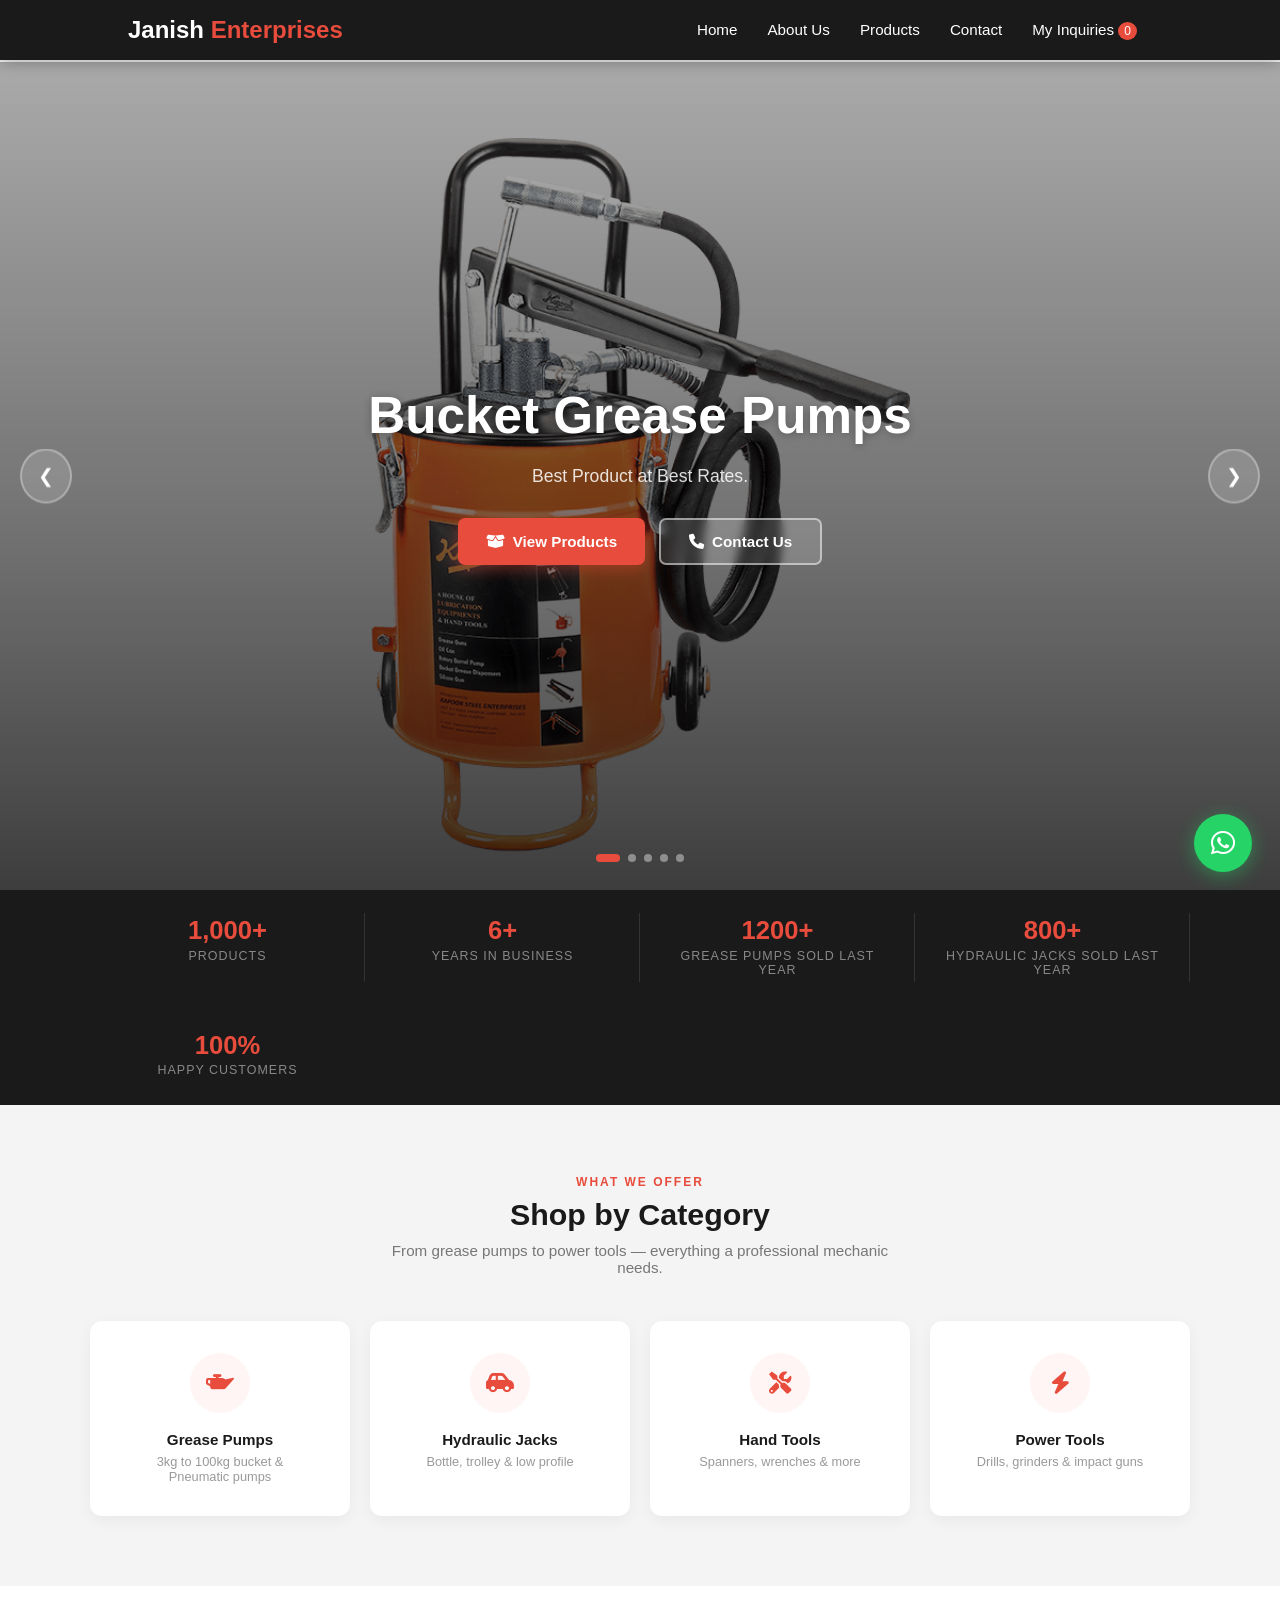
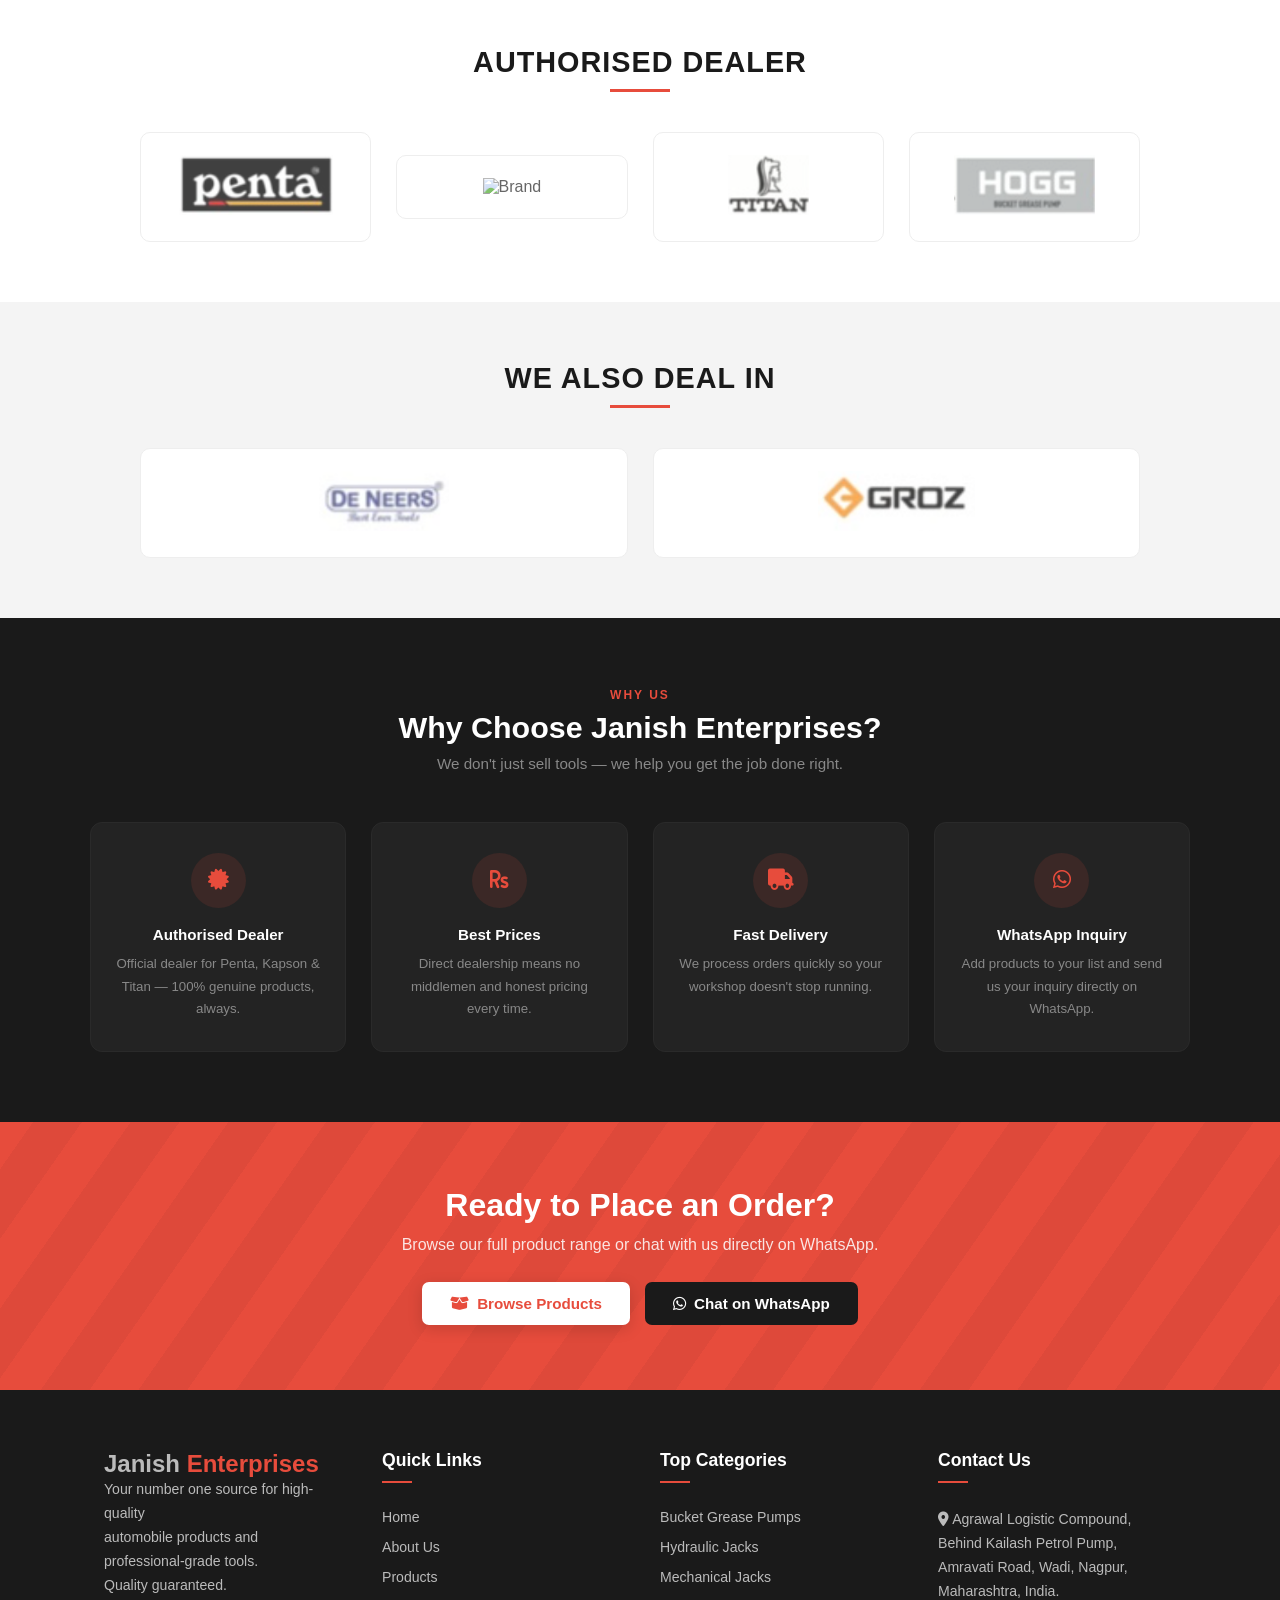
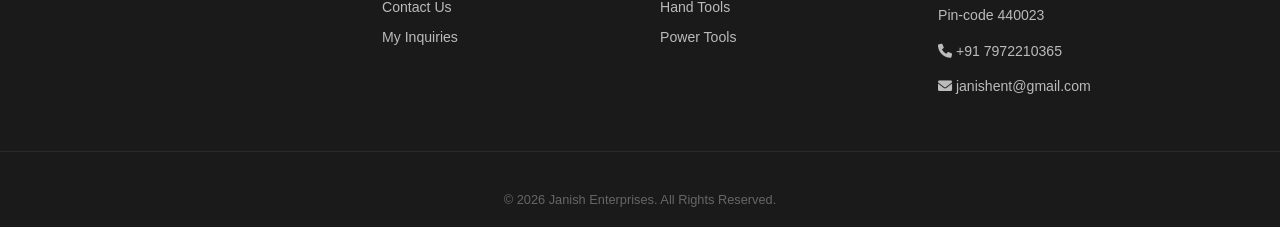
==== index.html @ e788de5c "Update index.html" ====
<!DOCTYPE html>
<html lang="en">
<head>
    <meta charset="UTF-8">
    <meta name="viewport" content="width=device-width, initial-scale=1.0">
    <title>Janish Enterprises | Tools & Spares</title>
    <link rel="stylesheet" href="index.css">
    <link rel="stylesheet" href="https://cdnjs.cloudflare.com/ajax/libs/font-awesome/6.0.0/css/all.min.css">
</head>
<body>

    <!-- ==================== NAVBAR ==================== -->
    <nav class="navbar">
        <div class="logo">Janish <span>Enterprises</span></div>
        <ul class="nav-links" id="navLinks">
            <li><a href="index.html">Home</a></li>
            <li><a href="about-us.html">About Us</a></li>
            <li><a href="our-products.html">Products</a></li>
            <li><a href="contact-us.html">Contact</a></li>
            <li><a href="inquiries.html">My Inquiries
                <span id="inquiry-count" style="background:#e74c3c; padding:2px 6px; border-radius:50%; font-size:12px;">0</span>
            </a></li>
        </ul>
        <div class="hamburger" onclick="toggleMenu()">
            <i class="fas fa-bars"></i>
        </div>
    </nav>


    <!-- ==================== HERO CAROUSEL ==================== -->
    <header class="hero-container">
        <div class="carousel">

            <div class="slide active">
                <img src="images/kapson/bgp/K-705.png" alt="Kapson">
                <div class="hero-content">
                    <h1>Bucket Grease Pumps</h1>
                    <p>Best Product at Best Rates.</p>
                    <div class="hero-btns">
                        <a href="our-products.html" class="hero-btn-primary"><i class="fas fa-box-open"></i> View Products</a>
                        <a href="contact-us.html" class="hero-btn-secondary"><i class="fas fa-phone"></i> Contact Us</a>
                    </div>
                </div>
            </div>

            <div class="slide">
                <img src="images/homepagecarasoul/" alt="Bucket Grease Pumps">
                <div class="hero-content">
                    <h1>Pneumatic Grease Pump</h1>
                    <p>5kg to 180kg — all sizes available.<br> Good quality, best rates.</p>
                    <div class="hero-btns">
                        <a href="our-products.html" class="hero-btn-primary"><i class="fas fa-box-open"></i> View Products</a>
                        <a href="contact-us.html" class="hero-btn-secondary"><i class="fas fa-phone"></i> Contact Us</a>
                    </div>
                </div>
            </div>

            <div class="slide">
                <img src="images/homepagecarasoul/" alt="Hydraulic Jacks">
                <div class="hero-content">
                    <span class="hero-label">Titan</span>
                    <h1>Hydraulic Jacks</h1>
                    <p>Bottle jacks, trolley jacks, and <br>low profile jacks.</p>
                    <div class="hero-btns">
                        <a href="our-products.html" class="hero-btn-primary"><i class="fas fa-box-open"></i> View Products</a>
                        <a href="contact-us.html" class="hero-btn-secondary"><i class="fas fa-phone"></i> Contact Us</a>
                    </div>
                </div>
            </div>

            <div class="slide">
                <img src="images/kapson/accessories/K-402.png" alt="pump">
                <div class="hero-content">
                    <span class="hero-label">Kapson</span>
                    <h1>Barrel Pumps</h1>
                    <p>Oil and Chemical Pumps.</p>
                    <div class="hero-btns">
                        <a href="our-products.html" class="hero-btn-primary"><i class="fas fa-box-open"></i> View Products</a>
                        <a href="contact-us.html" class="hero-btn-secondary"><i class="fas fa-phone"></i> Contact Us</a>
                    </div>
                </div>
            </div>

            <div class="slide">
                <img src="images/homepagecarasoul/" alt="Tools">
                <div class="hero-content">
                    <span class="hero-label">De Neers</span>
                    <h1>Tools</h1>
                    <p>Garage and Hand Tools.</p>
                    <div class="hero-btns">
                        <a href="our-products.html" class="hero-btn-primary"><i class="fas fa-box-open"></i> View Products</a>
                        <a href="contact-us.html" class="hero-btn-secondary"><i class="fas fa-phone"></i> Contact Us</a>
                    </div>
                </div>
            </div>
            
            <button class="prev" onclick="changeSlide(-1)">&#10094;</button>
            <button class="next" onclick="changeSlide(1)">&#10095;</button>

            <!-- Dots -->
            <div class="carousel-dots" id="carouselDots"></div>
        </div>
    </header>


    <!-- ==================== STATS BAR ==================== -->
    <section class="stats-bar">
        <div class="stats-bar-inner">
            <div class="stats-bar-item">
                <div class="stat-num">1,000+</div>
                <div class="stat-lbl">Products</div>
            </div>
            <div class="stats-bar-item">
                <div class="stat-num">6+</div>
                <div class="stat-lbl">Years in Business</div>
            </div>
            <div class="stats-bar-item">
                <div class="stat-num">1200+</div>
                <div class="stat-lbl">Grease Pumps Sold Last Year</div>
            </div>
            <div class="stats-bar-item">
                <div class="stat-num">800+</div>
                <div class="stat-lbl">Hydraulic Jacks Sold Last Year</div>
            </div>
            <div class="stats-bar-item">
                <div class="stat-num">100%</div>
                <div class="stat-lbl">Happy Customers</div>
            </div>
        </div>
    </section>


    <!-- ==================== CATEGORIES SECTION ==================== -->
    <section class="categories-section">
        <div class="sec-header">
            <span class="sec-label">What We Offer</span>
            <h2 class="sec-title">Shop by Category</h2>
            <p class="sec-subtitle">From grease pumps to power tools — everything a professional mechanic needs.</p>
        </div>

        <div class="cat-grid">
            <a href="our-products.html" class="cat-card">
                <div class="cat-icon"><i class="fas fa-oil-can"></i></div>
                <h3>Grease Pumps</h3>
                <p>3kg to 100kg bucket & <br> Pneumatic pumps</p>
            </a>
            <a href="our-products.html" class="cat-card">
                <div class="cat-icon"><i class="fas fa-car-side"></i></div>
                <h3>Hydraulic Jacks</h3>
                <p>Bottle, trolley & low profile</p>
            </a>
            <a href="our-products.html" class="cat-card">
                <div class="cat-icon"><i class="fas fa-tools"></i></div>
                <h3>Hand Tools</h3>
                <p>Spanners, wrenches & more</p>
            </a>
            <a href="our-products.html" class="cat-card">
                <div class="cat-icon"><i class="fas fa-bolt"></i></div>
                <h3>Power Tools</h3>
                <p>Drills, grinders & impact guns</p>
            </a>
        </div>
    </section>


    <!-- ==================== AUTHORISED DEALER BRANDS ==================== -->
    <section class="brands-section">
        <h2 class="section-title">Authorised Dealer</h2>
        <div class="brand-grid">
            <div class="brand-item"><img src="images/brandlogo/brand1.png" alt="Brand"></div>
            <div class="brand-item"><img src="images/brandlogo/brand2.png" alt="Brand"></div>
            <div class="brand-item"><img src="images/brandlogo/brand3.png" alt="Brand"></div>
            <div class="brand-item"><img src="images/brandlogo/brand6.png" alt="Brand"></div>
        </div>
    </section>

    <section class="brands-section" style="background:#f4f4f4;">
        <h2 class="section-title">We Also Deal In</h2>
        <div class="brand-grid">
            <div class="brand-item"><img src="images/brandlogo/brand4.png" alt="Brand"></div>
            <div class="brand-item"><img src="images/brandlogo/brand5.png" alt="Brand"></div>
        </div>
    </section>


    <!-- ==================== WHY CHOOSE US ==================== -->
    <section class="why-section">
        <div class="sec-header">
            <span class="sec-label">Why Us</span>
            <h2 class="sec-title">Why Choose Janish Enterprises?</h2>
            <p class="sec-subtitle">We don't just sell tools — we help you get the job done right.</p>
        </div>

        <div class="why-home-grid">
            <div class="why-home-card">
                <div class="why-icon"><i class="fas fa-certificate"></i></div>
                <h3>Authorised Dealer</h3>
                <p>Official dealer for Penta, Kapson & Titan — 100% genuine products, always.</p>
            </div>
            <div class="why-home-card">
                <div class="why-icon"><i class="fas fa-rupee-sign"></i></div>
                <h3>Best Prices</h3>
                <p>Direct dealership means no middlemen and honest pricing every time.</p>
            </div>
            <div class="why-home-card">
                <div class="why-icon"><i class="fas fa-truck"></i></div>
                <h3>Fast Delivery</h3>
                <p>We process orders quickly so your workshop doesn't stop running.</p>
            </div>
            <div class="why-home-card">
                <div class="why-icon"><i class="fab fa-whatsapp"></i></div>
                <h3>WhatsApp Inquiry</h3>
                <p>Add products to your list and send us your inquiry directly on WhatsApp.</p>
            </div>
        </div>
    </section>


    <!-- ==================== CTA BANNER ==================== -->
    <section class="home-cta">
        <h2>Ready to Place an Order?</h2>
        <p>Browse our full product range or chat with us directly on WhatsApp.</p>
        <div class="cta-buttons">
            <a href="our-products.html" class="btn-cta-white">
                <i class="fas fa-box-open"></i> Browse Products
            </a>
            <a href="https://wa.me/917972210365" target="_blank" class="btn-cta-dark">
                <i class="fab fa-whatsapp"></i> Chat on WhatsApp
            </a>
        </div>
    </section>


    <!-- ==================== FOOTER ==================== -->
    <footer class="main-footer">
        <div class="footer-container">
            <div class="footer-col">
                <div class="logo">Janish <span>Enterprises</span></div>
                <p>Your number one source for high-quality <br> automobile products and professional-grade tools.<br> Quality guaranteed.</p>
            </div>
            <div class="footer-col">
                <h3>Quick Links</h3>
                <ul>
                    <li><a href="index.html">Home</a></li>
                    <li><a href="about-us.html">About Us</a></li>
                    <li><a href="our-products.html">Products</a></li>
                    <li><a href="contact-us.html">Contact Us</a></li>
                    <li><a href="inquiries.html">My Inquiries</a></li>
                </ul>
            </div>
            <div class="footer-col">
                <h3>Top Categories</h3>
                <ul>
                    <li><a href="our-products.html">Bucket Grease Pumps</a></li>
                    <li><a href="our-products.html">Hydraulic Jacks</a></li>
                    <li><a href="our-products.html">Mechanical Jacks</a></li>
                    <li><a href="our-products.html">Hand Tools</a></li>
                    <li><a href="our-products.html">Power Tools</a></li>
                </ul>
            </div>
            <div class="footer-col">
                <h3>Contact Us</h3>
                <p><i class="fas fa-map-marker-alt"></i> Agrawal Logistic Compound,<br> Behind Kailash Petrol Pump,<br> Amravati Road, Wadi, Nagpur,<br> Maharashtra, India.<br> Pin-code 440023</p>
                <p><i class="fas fa-phone"></i> +91 7972210365</p>
                <p><i class="fas fa-envelope"></i> janishent@gmail.com</p>
            </div>
        </div>
        <div class="footer-bottom">
            <p>&copy; 2026 Janish Enterprises. All Rights Reserved.</p>
        </div>
    </footer>


    <!-- ==================== WHATSAPP FLOATING BUTTON ==================== -->
    <a href="https://wa.me/917972210365" target="_blank" class="whatsapp-float" title="Chat on WhatsApp">
        <i class="fab fa-whatsapp"></i>
    </a>


    <script src="index.js"></script>

</body>
</html>
---- index.css ----
/* =============================================
   index.css — Janish Enterprises
   Global + Home Page Styles
   ============================================= */

* {
    margin: 0;
    padding: 0;
    box-sizing: border-box;
    font-family: 'Segoe UI', Tahoma, Geneva, Verdana, sans-serif;
}

body {
    background-color: #f4f4f4;
    color: #333;
}


/* =============================================
   NAVBAR
   ============================================= */
.navbar {
    display: flex;
    justify-content: space-between;
    align-items: center;
    padding: 1rem 10%;
    background: #1a1a1a;
    color: white;
    position: fixed;        /* FIXED: stays on top while scrolling */
    top: 0px;
    width: 100%;
    z-index: 1000;
    box-shadow: 0 2px 15px rgba(0,0,0,0.3);
}

.logo {
    font-size: 1.5rem;
    font-weight: bold;
}

.logo span {
    color: #e74c3c;
}

.nav-links {
    display: flex;
    list-style: none;
}

.nav-links li {
    padding: 0 15px;
}

.nav-links a {
    color: white;
    text-decoration: none;
    transition: 0.3s;
    font-size: 0.95rem;
}

.nav-links a:hover {
    color: #e74c3c;
}

/* Hamburger Mobile Menu */
.hamburger {
    display: none;
    cursor: pointer;
    font-size: 1.5rem;
}

@media (max-width: 768px) {
    .nav-links {
        display: none;
        flex-direction: column;
        width: 100%;
        position: absolute;
        top: 60px;
        left: 0;
        background: #1a1a1a;
        text-align: center;
    }
    .nav-links.active { display: flex; }
    .nav-links li { padding: 15px 0; }
    .hamburger { display: block; }
}


/* =============================================
   HERO CAROUSEL
   ============================================= */
.hero-container {
    position: relative;
    height: 92vh;
    overflow: hidden;
    margin-top: 62px; /* push below fixed navbar */
}

.carousel {
    width: 100%;
    height: 100%;
    position: relative;
}

.slide {
    position: absolute;
    top: 0;
    left: 0;
    width: 100%;
    height: 100%;
    opacity: 0;
    transition: opacity 0.9s ease-in-out;
    display: flex;
    align-items: center;
    justify-content: center;
}

.slide.active {
    opacity: 1;
}

.slide img {
    position: absolute;
    width: 100%;
    height: 100%;
    object-fit: cover;
    z-index: 0;
}

/* Darker gradient overlay — stronger at bottom for readability */
.slide::after {
    content: '';
    position: absolute;
    inset: 0;
    background: linear-gradient(
        to bottom,
        rgba(0,0,0,0.3) 0%,
        rgba(0,0,0,0.55) 60%,
        rgba(0,0,0,0.75) 100%
    );
    z-index: 1;
}

/* Hero text content */
.hero-content {
    position: relative;
    z-index: 2;
    text-align: center;
    color: white;
    padding: 0 20px;
    max-width: 750px;
}

/* Small label above heading */
.hero-content .hero-label {
    display: inline-block;
    background: #e74c3c;
    color: white;
    font-size: 0.75rem;
    font-weight: 700;
    text-transform: uppercase;
    letter-spacing: 2px;
    padding: 5px 14px;
    border-radius: 20px;
    margin-bottom: 18px;
}

.hero-content h1 {
    font-size: 3.2rem;
    font-weight: 800;
    line-height: 1.15;
    margin-bottom: 16px;
    text-shadow: 0 2px 10px rgba(0,0,0,0.3);
}

.hero-content p {
    font-size: 1.1rem;
    color: rgba(255,255,255,0.85);
    margin-bottom: 28px;
    line-height: 1.6;
}

/* Hero CTA buttons */
.hero-btns {
    display: flex;
    gap: 14px;
    justify-content: center;
    flex-wrap: wrap;
}

.hero-btn-primary {
    display: inline-flex;
    align-items: center;
    gap: 8px;
    background: #e74c3c;
    color: white;
    padding: 13px 28px;
    border-radius: 7px;
    text-decoration: none;
    font-weight: 700;
    font-size: 0.95rem;
    transition: all 0.6s;
    box-shadow: 0 4px 15px rgba(231,76,60,0.4);
}

.hero-btn-primary:hover {
    background: #c0392b;
    transform: translateY(-2px);
}

.hero-btn-secondary {
    display: inline-flex;
    align-items: center;
    gap: 8px;
    background: rgba(255,255,255,0.15);
    color: white;
    padding: 13px 28px;
    border-radius: 7px;
    text-decoration: none;
    font-weight: 700;
    font-size: 0.95rem;
    border: 2px solid rgba(255,255,255,0.5);
    backdrop-filter: blur(4px);
    transition: all 0.6s;
}

.hero-btn-secondary:hover {
    background: rgba(255,255,255,0.25);
    border-color: white;
}

/* Carousel dots */
.carousel-dots {
    position: absolute;
    bottom: 28px;
    left: 50%;
    transform: translateX(-50%);
    display: flex;
    gap: 8px;
    z-index: 10;
}

.dot {
    width: 8px;
    height: 8px;
    border-radius: 50%;
    background: rgba(255,255,255,0.4);
    cursor: pointer;
    transition: all 0.6s;
    border: none;
    padding: 0;
}

.dot.active {
    background: #e74c3c;
    width: 24px;
    border-radius: 4px;
}

/* Carousel Arrows */
.prev, .next {
    position: absolute;
    top: 50%;
    transform: translateY(-50%);
    background: rgba(255,255,255,0.15);
    color: white;
    border: 2px solid rgba(255,255,255,0.3);
    padding: 14px 16px;
    cursor: pointer;
    font-size: 1.2rem;
    z-index: 20;
    transition: 0.6s;
    border-radius: 50%;
    backdrop-filter: blur(4px);
}

.prev:hover, .next:hover {
    background: #e74c3c;
    border-color: #e74c3c;
}

.next { right: 20px; }
.prev { left: 20px; }

@media (max-width: 768px) {
    .hero-container { height: 75vh; }
    .hero-content h1 { font-size: 2rem; }
    .prev, .next { padding: 10px 12px; font-size: 1rem; }
}


/* =============================================
   QUICK STATS BAR  (below hero)
   ============================================= */
.stats-bar {
    background: #1a1a1a;
    padding: 0;
}

.stats-bar-inner {
    max-width: 1100px;
    margin: 0 auto;
    display: grid;
    grid-template-columns: repeat(4, 1fr);
}

.stats-bar-item {
    padding: 28px 20px;
    text-align: center;
    position: relative;
    transition: background 0.3s;
}

.stats-bar-item:hover {
    background: rgba(231,76,60,0.08);
}

.stats-bar-item:not(:last-child)::after {
    content: '';
    position: absolute;
    right: 0; top: 20%;
    height: 60%; width: 1px;
    background: #333;
}

.stats-bar-item .stat-num {
    font-size: 1.6rem;
    font-weight: 800;
    color: #e74c3c;
    line-height: 1;
}

.stats-bar-item .stat-lbl {
    font-size: 0.78rem;
    color: #888;
    text-transform: uppercase;
    letter-spacing: 1px;
    margin-top: 5px;
}

@media (max-width: 600px) {
    .stats-bar-inner {
        grid-template-columns: repeat(2, 1fr);
    }
    .stats-bar-item:nth-child(2)::after { display: none; }
}


/* =============================================
   SECTION TITLE (shared style)
   ============================================= */
.sec-label {
    font-size: 0.75rem;
    font-weight: 700;
    text-transform: uppercase;
    letter-spacing: 2px;
    color: #e74c3c;
    margin-bottom: 8px;
    display: block;
}

.sec-title {
    font-size: 1.9rem;
    font-weight: 800;
    color: #1a1a1a;
    margin-bottom: 10px;
}

.sec-subtitle {
    color: #777;
    font-size: 0.95rem;
    max-width: 520px;
}

.section-title {
    font-size: 1.8rem;
    margin-bottom: 40px;
    position: relative;
    text-transform: uppercase;
    letter-spacing: 1px;
    color: #1a1a1a;
}

.section-title::after {
    content: '';
    display: block;
    width: 60px;
    height: 3px;
    background: #e74c3c;
    margin: 10px auto 0;
}


/* =============================================
   CATEGORIES SECTION
   ============================================= */
.categories-section {
    padding: 70px 5%;
    background: #f4f4f4;
}

.categories-section .sec-header {
    text-align: center;
    margin-bottom: 45px;
}

.categories-section .sec-subtitle {
    margin: 0 auto;
}

.cat-grid {
    max-width: 1100px;
    margin: 0 auto;
    display: grid;
    grid-template-columns: repeat(auto-fit, minmax(200px, 1fr));
    gap: 20px;
}

.cat-card {
    background: white;
    border-radius: 12px;
    padding: 30px 20px;
    text-align: center;
    text-decoration: none;
    color: #333;
    box-shadow: 0 4px 15px rgba(0,0,0,0.05);
    border: 2px solid transparent;
    transition: all 0.3s;
    display: block;
}

.cat-card:hover {
    border-color: #e74c3c;
    transform: translateY(-5px);
    box-shadow: 0 10px 30px rgba(231,76,60,0.12);
}

.cat-card .cat-icon {
    width: 60px;
    height: 60px;
    background: #fff5f5;
    border-radius: 50%;
    display: flex;
    align-items: center;
    justify-content: center;
    margin: 0 auto 18px;
    transition: background 0.3s;
}

.cat-card:hover .cat-icon {
    background: #e74c3c;
}

.cat-card .cat-icon i {
    font-size: 1.4rem;
    color: #e74c3c;
    transition: color 0.3s;
}

.cat-card:hover .cat-icon i {
    color: white;
}

.cat-card h3 {
    font-size: 0.95rem;
    font-weight: 700;
    margin-bottom: 6px;
    color: #1a1a1a;
}

.cat-card p {
    font-size: 0.8rem;
    color: #999;
}

@media (max-width: 600px) {
    .cat-grid { grid-template-columns: repeat(2, 1fr); }
}


/* =============================================
   BRANDS SECTION
   ============================================= */
.brands-section {
    padding: 60px 5%;
    background-color: #ffffff;
    text-align: center;
}

.brand-grid {
    max-width: 1000px;
    margin: 0 auto;
    display: grid;
    grid-template-columns: repeat(auto-fit, minmax(150px, 1fr));
    gap: 25px;
    align-items: center;
}

.brand-item {
    padding: 22px;
    background: #fff;
    border: 1.5px solid #eee;
    border-radius: 10px;
    transition: all 0.3s;
}

.brand-item:hover {
    transform: translateY(-4px);
    border-color: #e74c3c;
    box-shadow: 0 6px 20px rgba(231,76,60,0.1);
}

.brand-item img {
    max-width: 100%;
    height: 60px;
    object-fit: contain;
    opacity: 0.75;
    transition: 0.3s;
}

.brand-item:hover img {
    opacity: 1;
}

@media (max-width: 768px) {
    .brand-grid { grid-template-columns: repeat(2, 1fr); gap: 15px; }
}


/* =============================================
   WHY CHOOSE US (Home version)
   ============================================= */
.why-section {
    background: #1a1a1a;
    padding: 70px 5%;
}

.why-section .sec-header {
    text-align: center;
    margin-bottom: 50px;
}

.why-section .sec-title {
    color: white;
}

.why-section .sec-label {
    color: #e74c3c;
}

.why-section .sec-subtitle {
    color: #888;
    margin: 0 auto;
}

.why-home-grid {
    max-width: 1100px;
    margin: 0 auto;
    display: grid;
    grid-template-columns: repeat(4, 1fr);
    gap: 25px;
}

.why-home-card {
    background: rgba(255,255,255,0.04);
    border: 1px solid #2a2a2a;
    border-radius: 12px;
    padding: 30px 22px;
    text-align: center;
    transition: all 0.3s;
}

.why-home-card:hover {
    background: rgba(231,76,60,0.08);
    border-color: #e74c3c;
    transform: translateY(-4px);
}

.why-home-card .why-icon {
    width: 55px;
    height: 55px;
    background: rgba(231,76,60,0.12);
    border-radius: 50%;
    display: flex;
    align-items: center;
    justify-content: center;
    margin: 0 auto 18px;
}

.why-home-card .why-icon i {
    color: #e74c3c;
    font-size: 1.3rem;
}

.why-home-card h3 {
    font-size: 0.95rem;
    font-weight: 700;
    color: white;
    margin-bottom: 10px;
}

.why-home-card p {
    font-size: 0.83rem;
    color: #888;
    line-height: 1.7;
}

@media (max-width: 900px) {
    .why-home-grid { grid-template-columns: repeat(2, 1fr); }
}

@media (max-width: 500px) {
    .why-home-grid { grid-template-columns: 1fr; }
}


/* =============================================
   CTA BANNER
   ============================================= */
.home-cta {
    background: #e74c3c;
    padding: 65px 5%;
    text-align: center;
    position: relative;
    overflow: hidden;
}

.home-cta::before {
    content: '';
    position: absolute;
    top: 0; left: -10%;
    width: 120%;
    height: 100%;
    background: repeating-linear-gradient(
        -55deg,
        transparent, transparent 40px,
        rgba(0,0,0,0.04) 40px, rgba(0,0,0,0.04) 80px
    );
}

.home-cta h2 {
    font-size: 2rem;
    font-weight: 800;
    color: white;
    position: relative;
    margin-bottom: 12px;
}

.home-cta p {
    color: rgba(255,255,255,0.85);
    font-size: 1rem;
    position: relative;
    margin-bottom: 28px;
}

.home-cta .cta-buttons {
    display: flex;
    gap: 15px;
    justify-content: center;
    flex-wrap: wrap;
    position: relative;
}

.btn-cta-white {
    display: inline-flex;
    align-items: center;
    gap: 8px;
    background: white;
    color: #e74c3c;
    padding: 13px 28px;
    border-radius: 7px;
    text-decoration: none;
    font-weight: 700;
    font-size: 0.95rem;
    transition: all 0.3s;
    box-shadow: 0 4px 15px rgba(0,0,0,0.15);
}

.btn-cta-white:hover {
    transform: translateY(-2px);
    box-shadow: 0 8px 25px rgba(0,0,0,0.2);
}

.btn-cta-dark {
    display: inline-flex;
    align-items: center;
    gap: 8px;
    background: #1a1a1a;
    color: white;
    padding: 13px 28px;
    border-radius: 7px;
    text-decoration: none;
    font-weight: 700;
    font-size: 0.95rem;
    transition: all 0.3s;
}

.btn-cta-dark:hover {
    background: #111;
    transform: translateY(-2px);
}

@media (max-width: 500px) {
    .home-cta h2 { font-size: 1.5rem; }
    .btn-cta-white, .btn-cta-dark {
        width: 100%;
        justify-content: center;
    }
}


/* =============================================
   WHATSAPP FLOATING BUTTON
   ============================================= */
.whatsapp-float {
    position: fixed;
    bottom: 28px;
    right: 28px;
    width: 58px;
    height: 58px;
    background: #25d366;
    border-radius: 50%;
    display: flex;
    align-items: center;
    justify-content: center;
    text-decoration: none;
    box-shadow: 0 4px 20px rgba(37,211,102,0.45);
    z-index: 999;
    transition: all 0.3s;
    animation: pulse-green 2.5s infinite;
}

.whatsapp-float i {
    color: white;
    font-size: 1.7rem;
}

.whatsapp-float:hover {
    transform: scale(1.1);
    box-shadow: 0 6px 28px rgba(37,211,102,0.6);
}

@keyframes pulse-green {
    0%   { box-shadow: 0 0 0 0 rgba(37,211,102,0.5); }
    70%  { box-shadow: 0 0 0 14px rgba(37,211,102,0); }
    100% { box-shadow: 0 0 0 0 rgba(37,211,102,0); }
}


/* =============================================
   FOOTER
   ============================================= */
.main-footer {
    background: #1a1a1a;
    color: #bbb;
    padding: 60px 0 20px;
    margin-top: 0;
}

.footer-container {
    max-width: 1200px;
    margin: 0 auto;
    padding: 0 5%;
    display: grid;
    grid-template-columns: repeat(auto-fit, minmax(200px, 1fr));
    gap: 40px;
}

.footer-col h3 {
    color: white;
    margin-bottom: 25px;
    position: relative;
    font-size: 1.1rem;
}

.footer-col h3::after {
    content: '';
    display: block;
    width: 30px;
    height: 2px;
    background: #e74c3c;
    margin-top: 10px;
}

.footer-col p {
    line-height: 1.7;
    font-size: 0.88rem;
    margin-bottom: 12px;
}

.footer-col ul { list-style: none; }

.footer-col ul li { margin-bottom: 12px; }

.footer-col ul li a {
    color: #bbb;
    text-decoration: none;
    transition: 0.3s;
    font-size: 0.88rem;
}

.footer-col ul li a:hover {
    color: #e74c3c;
    padding-left: 5px;
}

.footer-bottom {
    text-align: center;
    padding-top: 40px;
    margin-top: 40px;
    border-top: 1px solid #2a2a2a;
    font-size: 0.8rem;
    color: #666;
}

@media (max-width: 768px) {
    .footer-container {
        grid-template-columns: 1fr;
        text-align: center;
    }
    .footer-col h3::after { margin: 10px auto 0; }
}
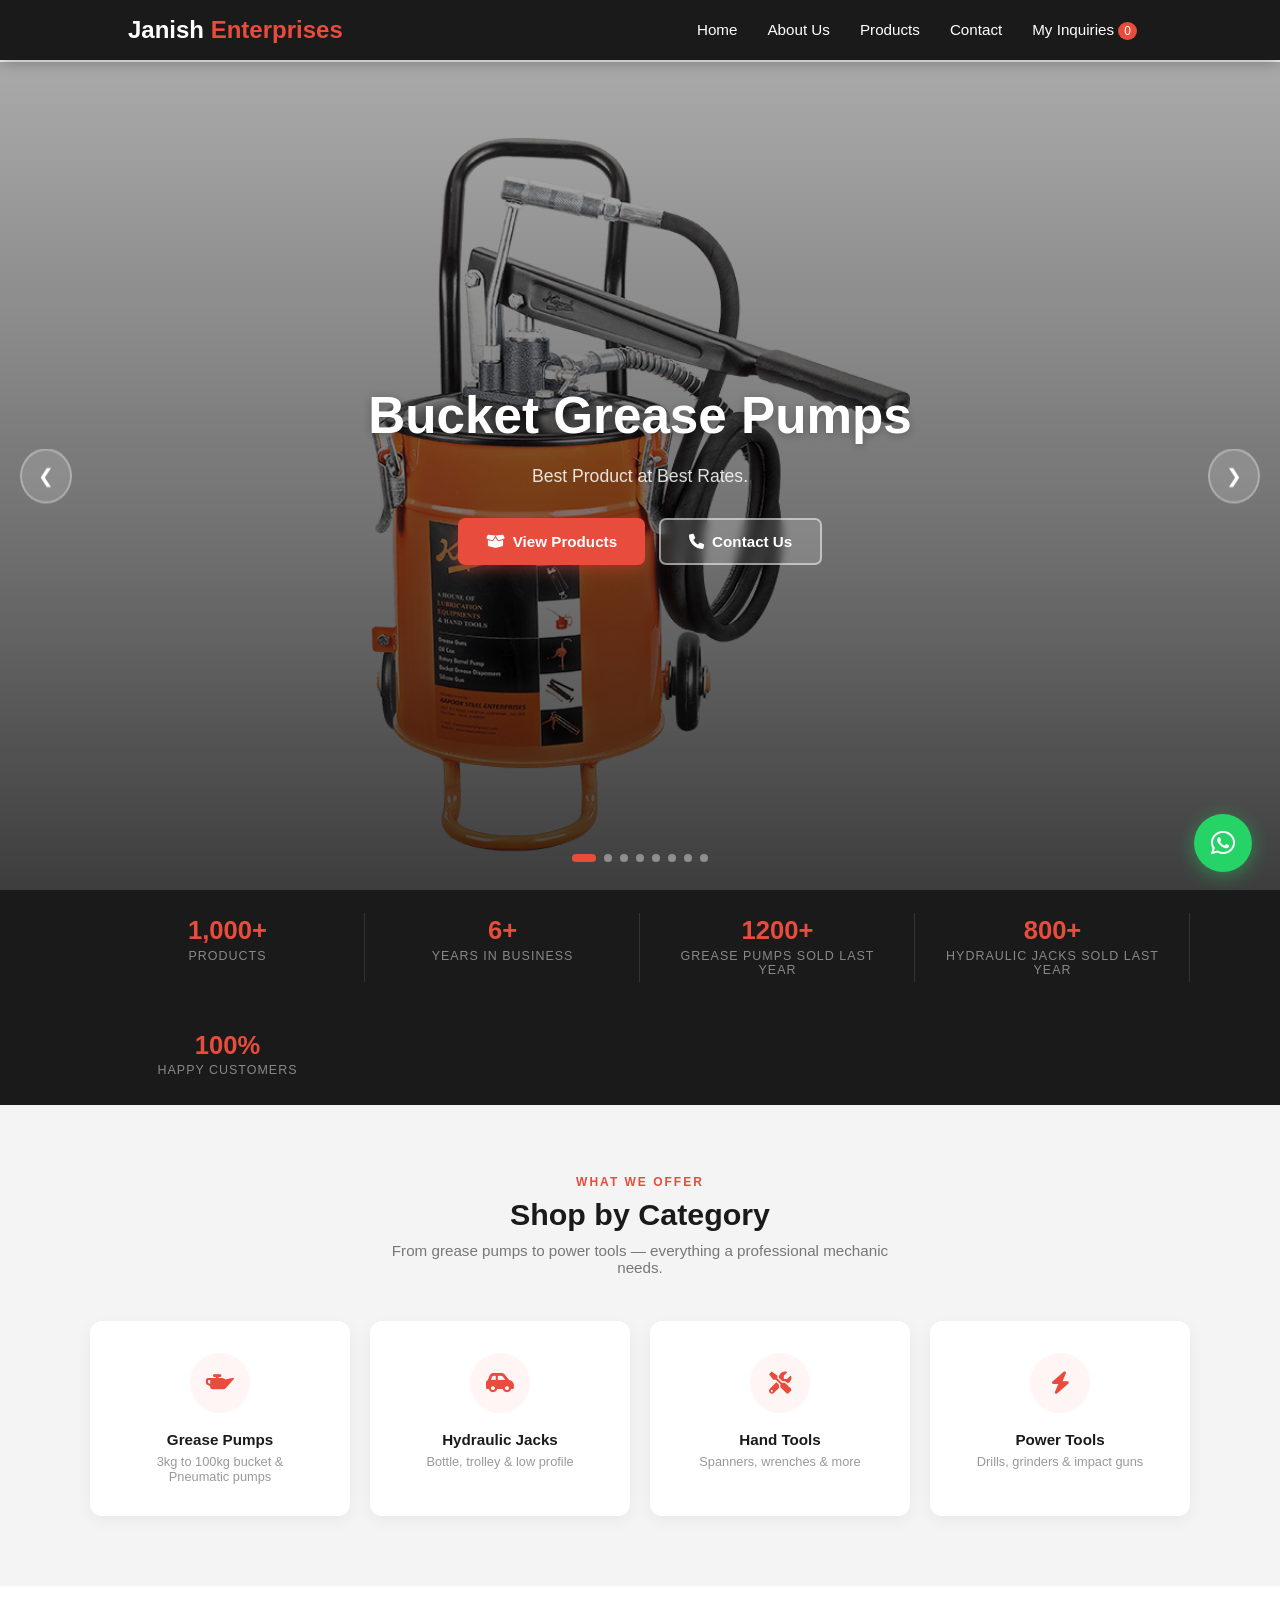
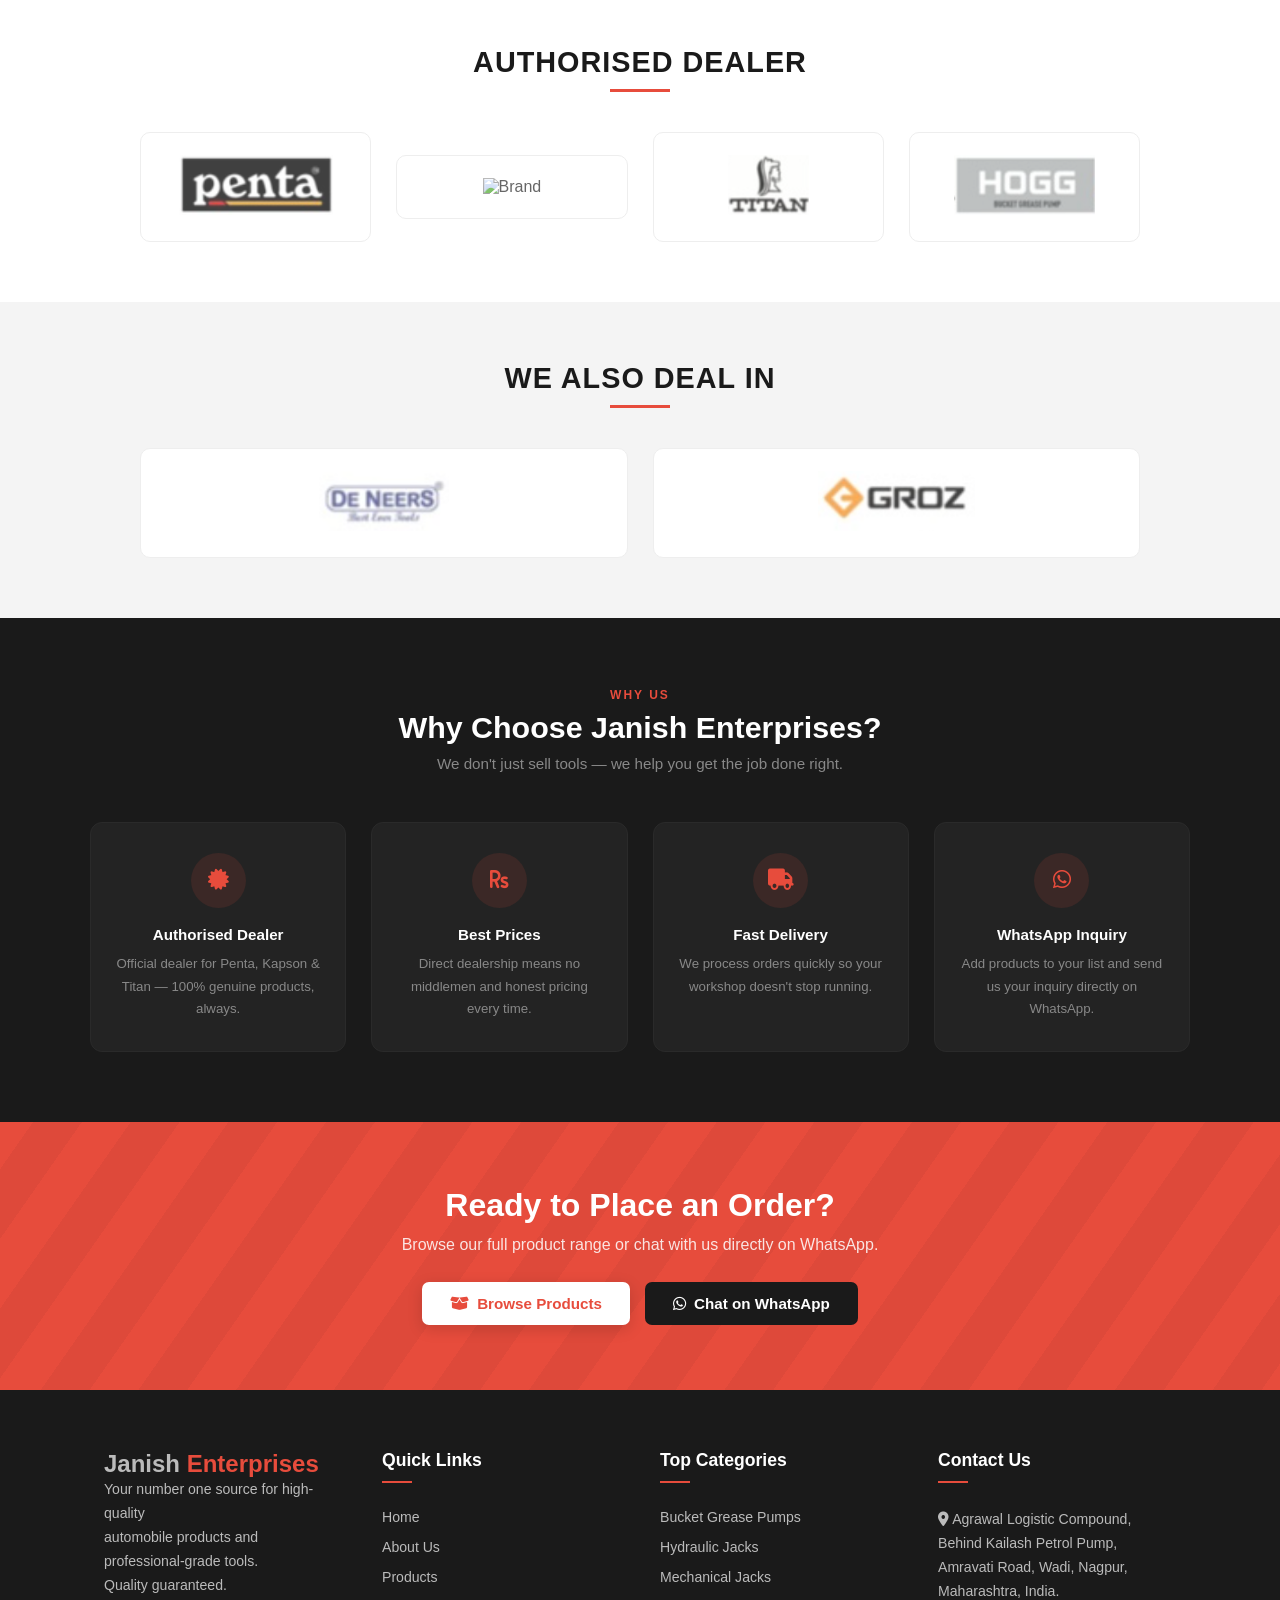
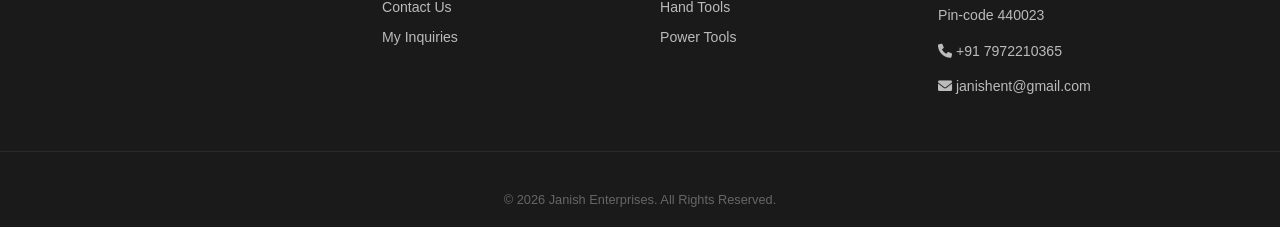
==== commit 042ff107: "Update index.html" ====
--- a/index.html
+++ b/index.html
@@ -44,7 +44,7 @@
             </div>
 
             <div class="slide">
-                <img src="images/homepagecarasoul/" alt="Bucket Grease Pumps">
+                <img src="images/penta/pgd/pgd1.png" alt="Bucket Grease Pumps">
                 <div class="hero-content">
                     <h1>Pneumatic Grease Pump</h1>
                     <p>5kg to 180kg — all sizes available.<br> Good quality, best rates.</p>
@@ -56,9 +56,8 @@
             </div>
 
             <div class="slide">
-                <img src="images/homepagecarasoul/" alt="Hydraulic Jacks">
-                <div class="hero-content">
-                    <span class="hero-label">Titan</span>
+                <img src="images/titan/35.jpg, 3fj.png" alt="Hydraulic Jacks">
+                <div class="hero-content">
                     <h1>Hydraulic Jacks</h1>
                     <p>Bottle jacks, trolley jacks, and <br>low profile jacks.</p>
                     <div class="hero-btns">
@@ -71,7 +70,6 @@
             <div class="slide">
                 <img src="images/kapson/accessories/K-402.png" alt="pump">
                 <div class="hero-content">
-                    <span class="hero-label">Kapson</span>
                     <h1>Barrel Pumps</h1>
                     <p>Oil and Chemical Pumps.</p>
                     <div class="hero-btns">
@@ -82,9 +80,44 @@
             </div>
 
             <div class="slide">
+                <img src="images/penta/.jpg" alt="Tools">
+                <div class="hero-content">
+                    <h1>Pressure Washer</h1>
+                    <p>High Pressure Washer.</p>
+                    <div class="hero-btns">
+                        <a href="our-products.html" class="hero-btn-primary"><i class="fas fa-box-open"></i> View Products</a>
+                        <a href="contact-us.html" class="hero-btn-secondary"><i class="fas fa-phone"></i> Contact Us</a>
+                    </div>
+                </div>
+            </div>
+
+            <div class="slide">
+                <img src="images/kapson/accessories/K-600" alt="Tools">
+                <div class="hero-content">
+                    <h1>Canteliver Tool Box</h1>
+                    <p>Garage and Hand Tools.</p>
+                    <div class="hero-btns">
+                        <a href="our-products.html" class="hero-btn-primary"><i class="fas fa-box-open"></i> View Products</a>
+                        <a href="contact-us.html" class="hero-btn-secondary"><i class="fas fa-phone"></i> Contact Us</a>
+                    </div>
+                </div>
+            </div>
+
+            <div class="slide">
+                <img src="images/penta/hod/hod2.jpg" alt="Tools">
+                <div class="hero-content">
+                    <h1>Grease Bucket Pumps</h1>
+                    <p>Best Quality.</p>
+                    <div class="hero-btns">
+                        <a href="our-products.html" class="hero-btn-primary"><i class="fas fa-box-open"></i> View Products</a>
+                        <a href="contact-us.html" class="hero-btn-secondary"><i class="fas fa-phone"></i> Contact Us</a>
+                    </div>
+                </div>
+            </div>
+
+            <div class="slide">
                 <img src="images/homepagecarasoul/" alt="Tools">
                 <div class="hero-content">
-                    <span class="hero-label">De Neers</span>
                     <h1>Tools</h1>
                     <p>Garage and Hand Tools.</p>
                     <div class="hero-btns">
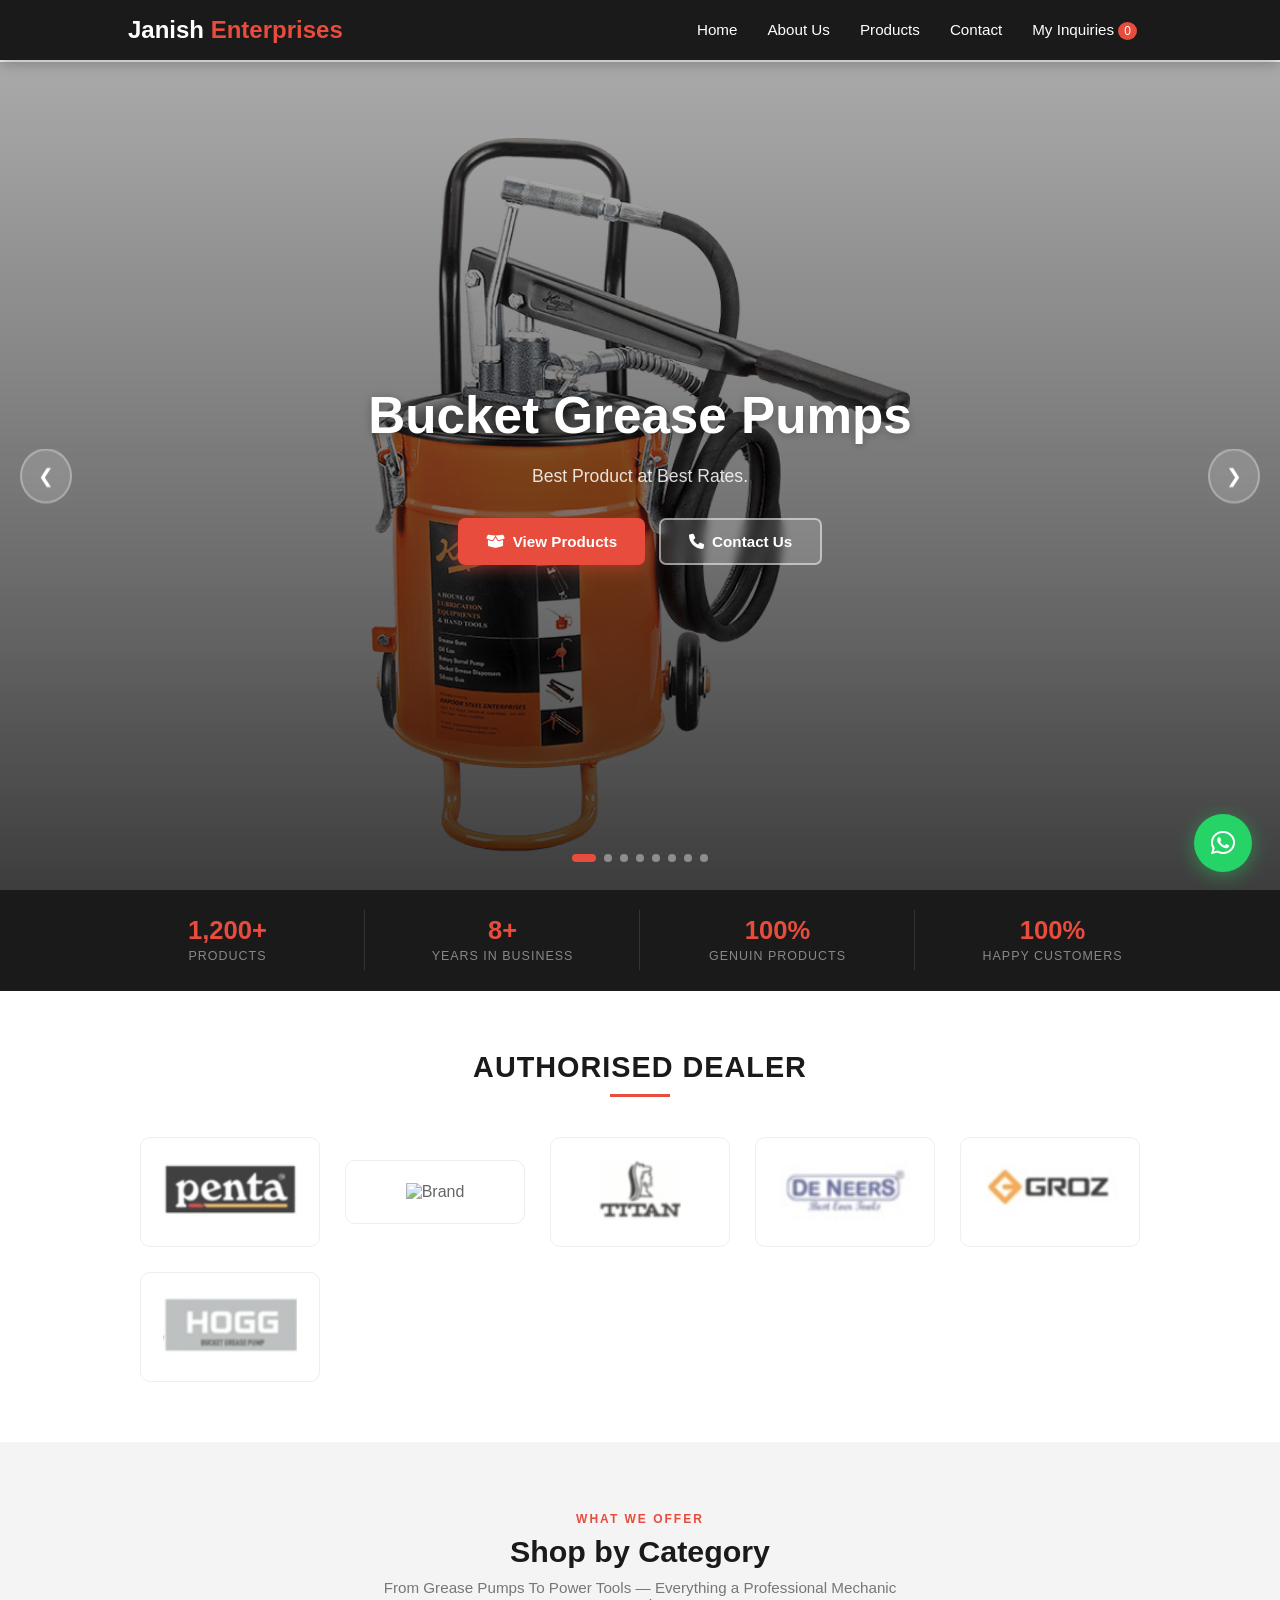
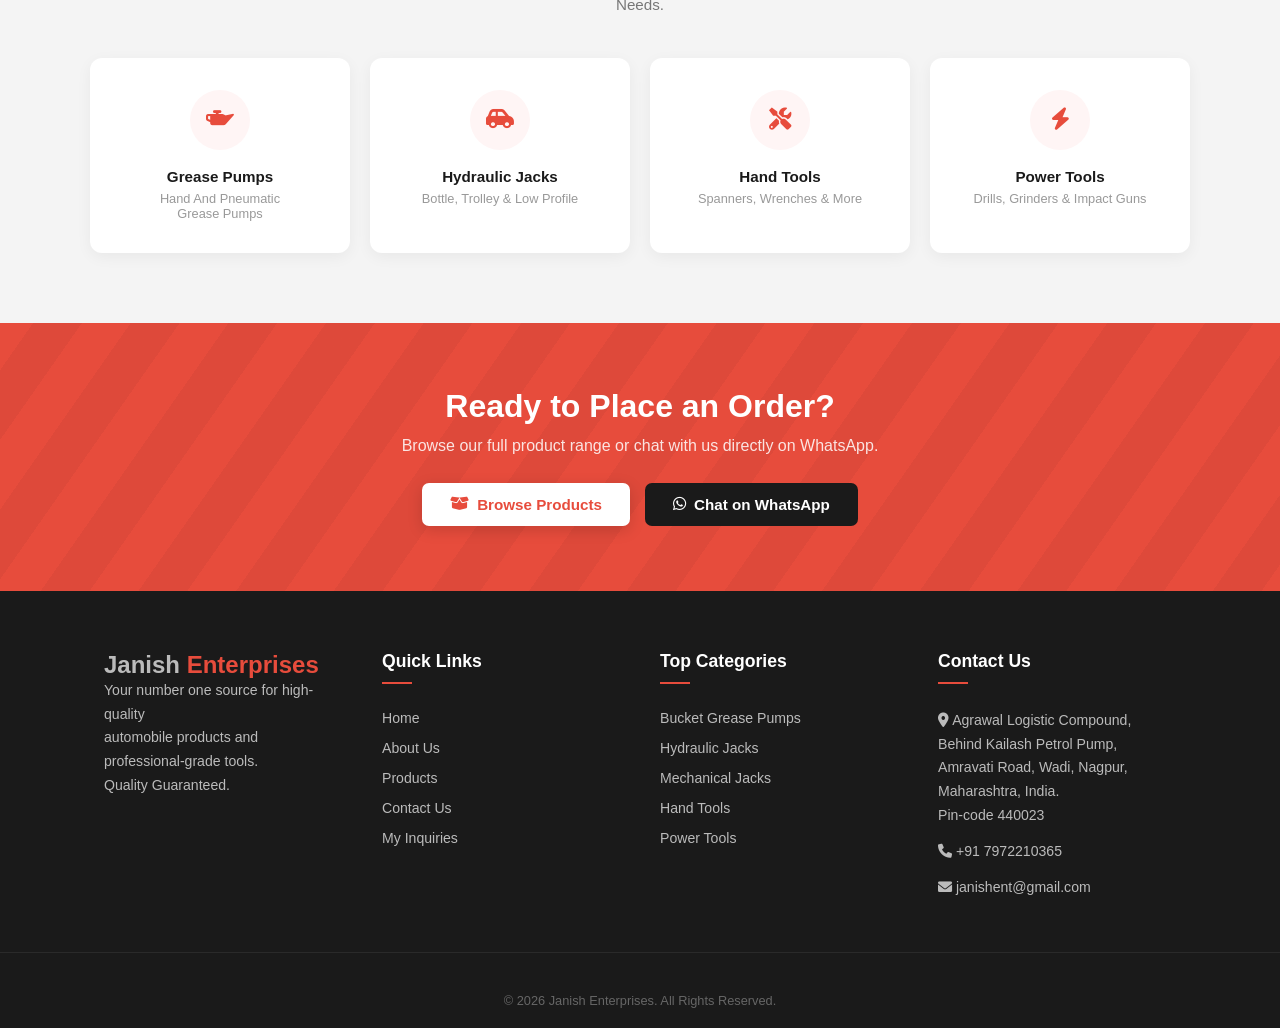
==== commit 4b04a9b6: "Update index.html" ====
--- a/index.html
+++ b/index.html
@@ -56,7 +56,7 @@
             </div>
 
             <div class="slide">
-                <img src="images/titan/35.jpg, 3fj.png" alt="Hydraulic Jacks">
+                <img src="images/titan/group.jpg" alt="Hydraulic Jacks">
                 <div class="hero-content">
                     <h1>Hydraulic Jacks</h1>
                     <p>Bottle jacks, trolley jacks, and <br>low profile jacks.</p>
@@ -80,7 +80,7 @@
             </div>
 
             <div class="slide">
-                <img src="images/penta/.jpg" alt="Tools">
+                <img src="images/titan/test.png" alt="Tools">
                 <div class="hero-content">
                     <h1>Pressure Washer</h1>
                     <p>High Pressure Washer.</p>
@@ -92,7 +92,7 @@
             </div>
 
             <div class="slide">
-                <img src="images/kapson/accessories/K-600" alt="Tools">
+                <img src="images/kapson/accessories/K-600.png" alt="Tools">
                 <div class="hero-content">
                     <h1>Canteliver Tool Box</h1>
                     <p>Garage and Hand Tools.</p>
@@ -140,20 +140,16 @@
     <section class="stats-bar">
         <div class="stats-bar-inner">
             <div class="stats-bar-item">
-                <div class="stat-num">1,000+</div>
+                <div class="stat-num">1,200+</div>
                 <div class="stat-lbl">Products</div>
             </div>
             <div class="stats-bar-item">
-                <div class="stat-num">6+</div>
+                <div class="stat-num">8+</div>
                 <div class="stat-lbl">Years in Business</div>
             </div>
             <div class="stats-bar-item">
-                <div class="stat-num">1200+</div>
-                <div class="stat-lbl">Grease Pumps Sold Last Year</div>
-            </div>
-            <div class="stats-bar-item">
-                <div class="stat-num">800+</div>
-                <div class="stat-lbl">Hydraulic Jacks Sold Last Year</div>
+                <div class="stat-num">100%</div>
+                <div class="stat-lbl">Genuin Products</div>
             </div>
             <div class="stats-bar-item">
                 <div class="stat-num">100%</div>
@@ -161,40 +157,6 @@
             </div>
         </div>
     </section>
-
-
-    <!-- ==================== CATEGORIES SECTION ==================== -->
-    <section class="categories-section">
-        <div class="sec-header">
-            <span class="sec-label">What We Offer</span>
-            <h2 class="sec-title">Shop by Category</h2>
-            <p class="sec-subtitle">From grease pumps to power tools — everything a professional mechanic needs.</p>
-        </div>
-
-        <div class="cat-grid">
-            <a href="our-products.html" class="cat-card">
-                <div class="cat-icon"><i class="fas fa-oil-can"></i></div>
-                <h3>Grease Pumps</h3>
-                <p>3kg to 100kg bucket & <br> Pneumatic pumps</p>
-            </a>
-            <a href="our-products.html" class="cat-card">
-                <div class="cat-icon"><i class="fas fa-car-side"></i></div>
-                <h3>Hydraulic Jacks</h3>
-                <p>Bottle, trolley & low profile</p>
-            </a>
-            <a href="our-products.html" class="cat-card">
-                <div class="cat-icon"><i class="fas fa-tools"></i></div>
-                <h3>Hand Tools</h3>
-                <p>Spanners, wrenches & more</p>
-            </a>
-            <a href="our-products.html" class="cat-card">
-                <div class="cat-icon"><i class="fas fa-bolt"></i></div>
-                <h3>Power Tools</h3>
-                <p>Drills, grinders & impact guns</p>
-            </a>
-        </div>
-    </section>
-
 
     <!-- ==================== AUTHORISED DEALER BRANDS ==================== -->
     <section class="brands-section">
@@ -203,50 +165,45 @@
             <div class="brand-item"><img src="images/brandlogo/brand1.png" alt="Brand"></div>
             <div class="brand-item"><img src="images/brandlogo/brand2.png" alt="Brand"></div>
             <div class="brand-item"><img src="images/brandlogo/brand3.png" alt="Brand"></div>
-            <div class="brand-item"><img src="images/brandlogo/brand6.png" alt="Brand"></div>
-        </div>
-    </section>
-
-    <section class="brands-section" style="background:#f4f4f4;">
-        <h2 class="section-title">We Also Deal In</h2>
-        <div class="brand-grid">
             <div class="brand-item"><img src="images/brandlogo/brand4.png" alt="Brand"></div>
             <div class="brand-item"><img src="images/brandlogo/brand5.png" alt="Brand"></div>
-        </div>
-    </section>
-
-
-    <!-- ==================== WHY CHOOSE US ==================== -->
-    <section class="why-section">
+            <div class="brand-item"><img src="images/brandlogo/brand6.png" alt="Brand"></div>
+        </div>
+    </section>
+
+    
+    <!-- ==================== CATEGORIES SECTION ==================== -->
+    <section class="categories-section">
         <div class="sec-header">
-            <span class="sec-label">Why Us</span>
-            <h2 class="sec-title">Why Choose Janish Enterprises?</h2>
-            <p class="sec-subtitle">We don't just sell tools — we help you get the job done right.</p>
-        </div>
-
-        <div class="why-home-grid">
-            <div class="why-home-card">
-                <div class="why-icon"><i class="fas fa-certificate"></i></div>
-                <h3>Authorised Dealer</h3>
-                <p>Official dealer for Penta, Kapson & Titan — 100% genuine products, always.</p>
-            </div>
-            <div class="why-home-card">
-                <div class="why-icon"><i class="fas fa-rupee-sign"></i></div>
-                <h3>Best Prices</h3>
-                <p>Direct dealership means no middlemen and honest pricing every time.</p>
-            </div>
-            <div class="why-home-card">
-                <div class="why-icon"><i class="fas fa-truck"></i></div>
-                <h3>Fast Delivery</h3>
-                <p>We process orders quickly so your workshop doesn't stop running.</p>
-            </div>
-            <div class="why-home-card">
-                <div class="why-icon"><i class="fab fa-whatsapp"></i></div>
-                <h3>WhatsApp Inquiry</h3>
-                <p>Add products to your list and send us your inquiry directly on WhatsApp.</p>
-            </div>
-        </div>
-    </section>
+            <span class="sec-label">What We Offer</span>
+            <h2 class="sec-title">Shop by Category</h2>
+            <p class="sec-subtitle">From Grease Pumps To Power Tools — Everything a Professional Mechanic Needs.</p>
+        </div>
+
+        <div class="cat-grid">
+            <a href="our-products.html" class="cat-card">
+                <div class="cat-icon"><i class="fas fa-oil-can"></i></div>
+                <h3>Grease Pumps</h3>
+                <p>Hand And Pneumatic <br> Grease Pumps</p>
+            </a>
+            <a href="our-products.html" class="cat-card">
+                <div class="cat-icon"><i class="fas fa-car-side"></i></div>
+                <h3>Hydraulic Jacks</h3>
+                <p>Bottle, Trolley & Low Profile</p>
+            </a>
+            <a href="our-products.html" class="cat-card">
+                <div class="cat-icon"><i class="fas fa-tools"></i></div>
+                <h3>Hand Tools</h3>
+                <p>Spanners, Wrenches & More</p>
+            </a>
+            <a href="our-products.html" class="cat-card">
+                <div class="cat-icon"><i class="fas fa-bolt"></i></div>
+                <h3>Power Tools</h3>
+                <p>Drills, Grinders & Impact Guns</p>
+            </a>
+        </div>
+    </section>
+
 
 
     <!-- ==================== CTA BANNER ==================== -->
@@ -269,7 +226,7 @@
         <div class="footer-container">
             <div class="footer-col">
                 <div class="logo">Janish <span>Enterprises</span></div>
-                <p>Your number one source for high-quality <br> automobile products and professional-grade tools.<br> Quality guaranteed.</p>
+                <p>Your number one source for high-quality <br> automobile products and professional-grade tools.<br> Quality Guaranteed.</p>
             </div>
             <div class="footer-col">
                 <h3>Quick Links</h3>
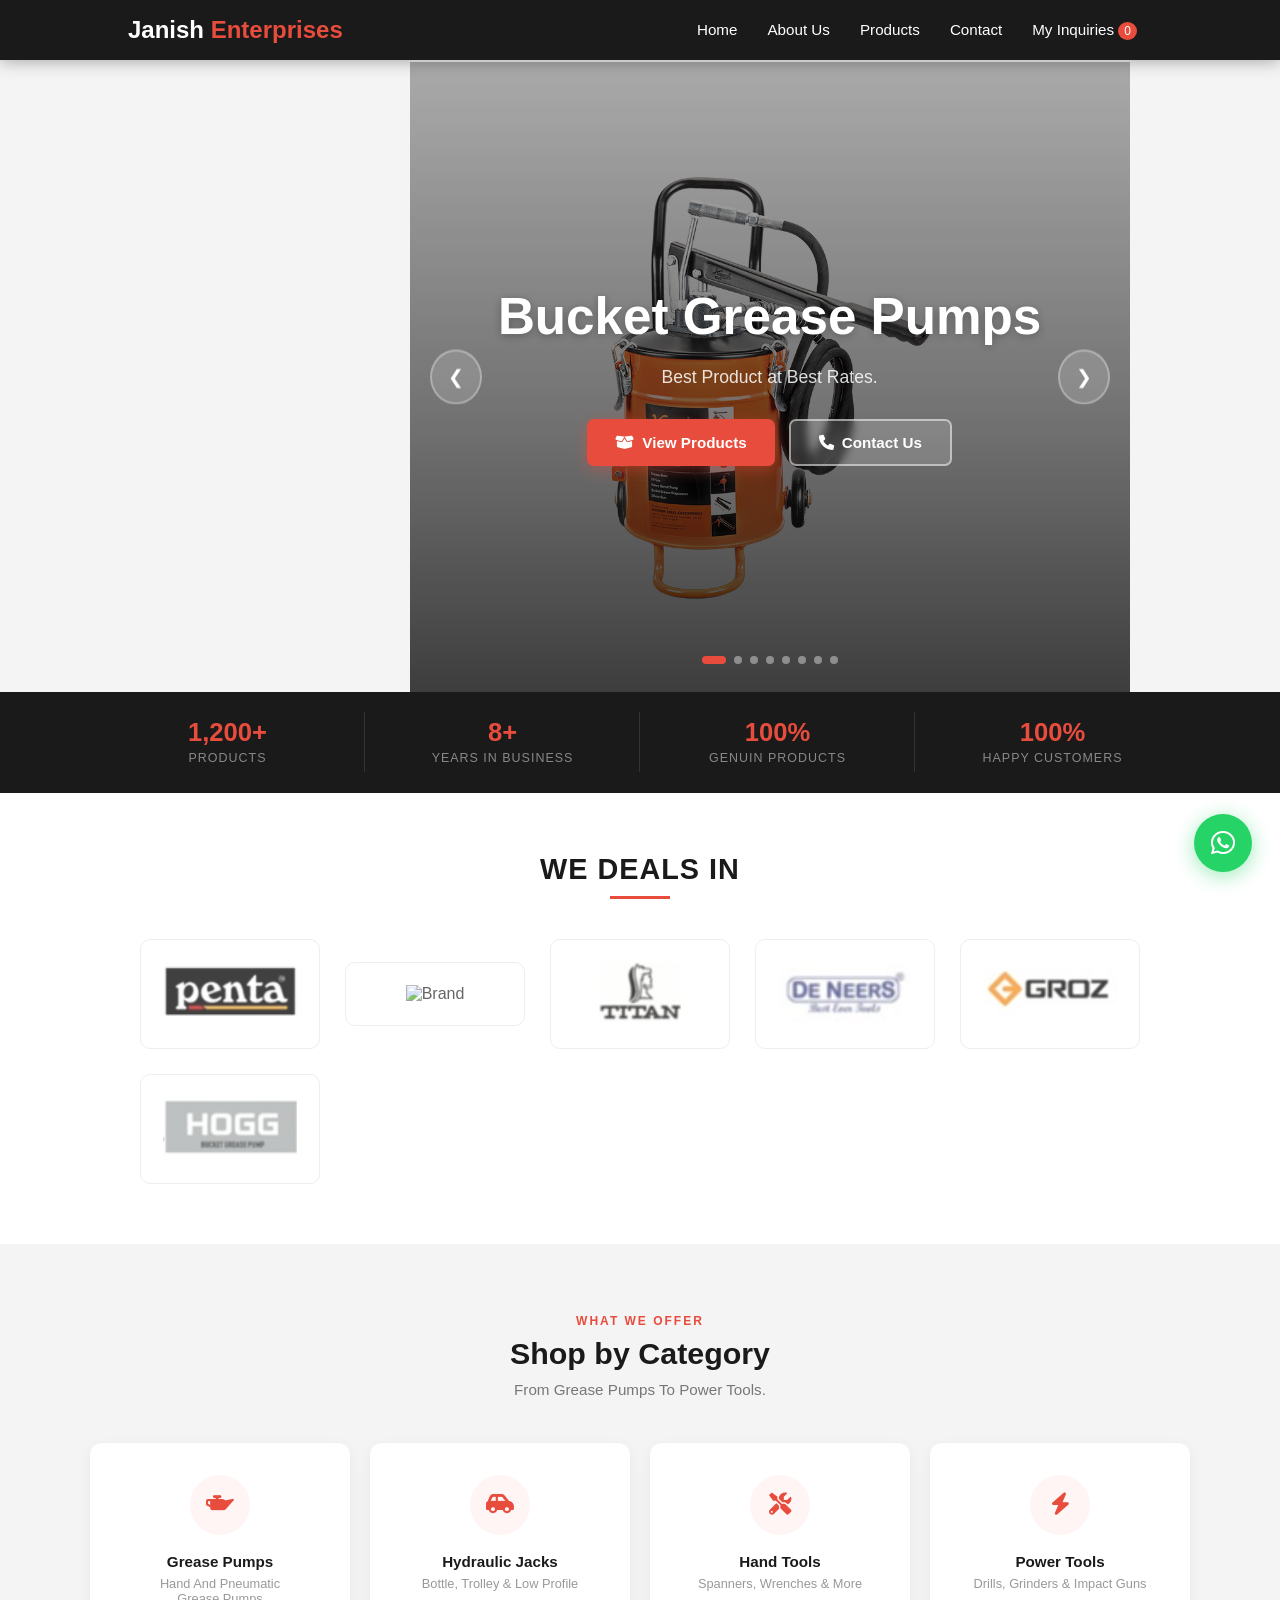
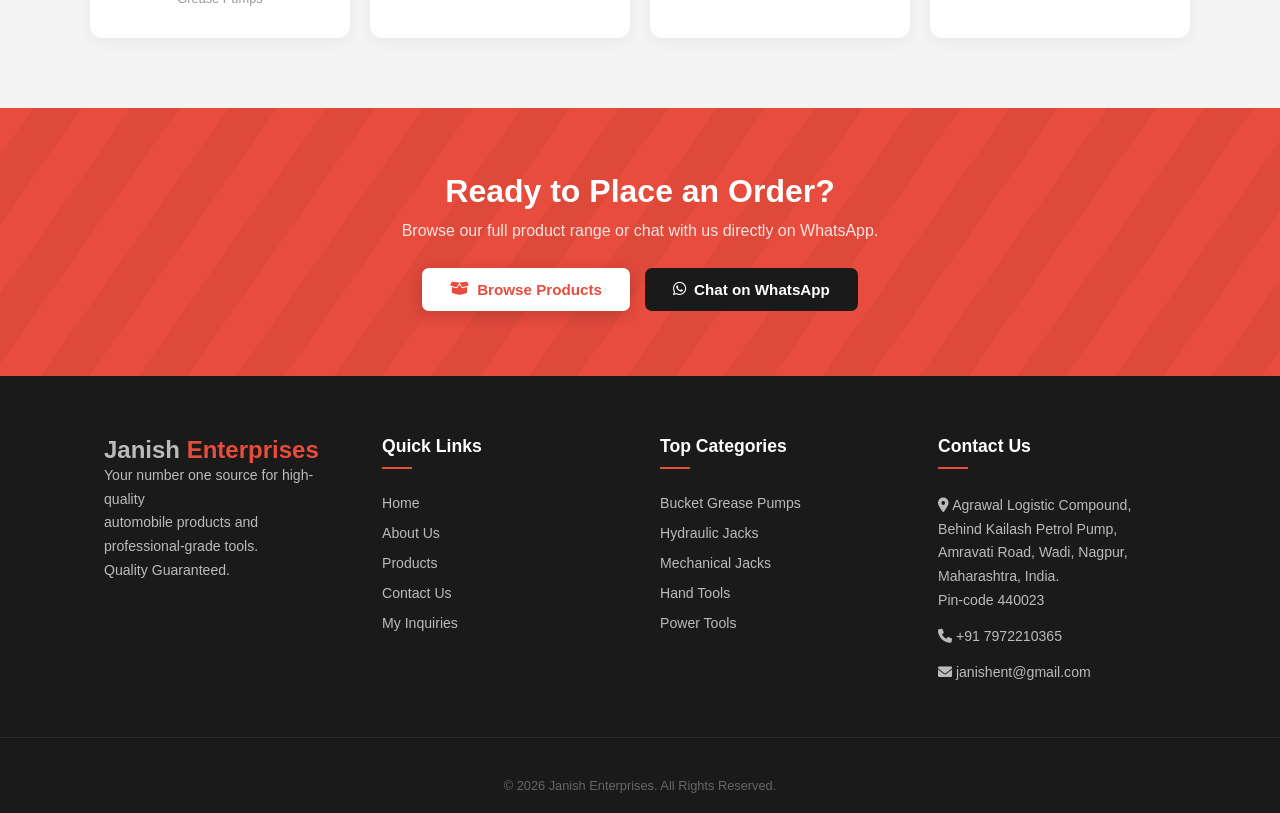
==== commit 15fa6542: "Update index.html" ====
--- a/index.html
+++ b/index.html
@@ -160,7 +160,7 @@
 
     <!-- ==================== AUTHORISED DEALER BRANDS ==================== -->
     <section class="brands-section">
-        <h2 class="section-title">Authorised Dealer</h2>
+        <h2 class="section-title">We Deals In</h2>
         <div class="brand-grid">
             <div class="brand-item"><img src="images/brandlogo/brand1.png" alt="Brand"></div>
             <div class="brand-item"><img src="images/brandlogo/brand2.png" alt="Brand"></div>
@@ -177,7 +177,7 @@
         <div class="sec-header">
             <span class="sec-label">What We Offer</span>
             <h2 class="sec-title">Shop by Category</h2>
-            <p class="sec-subtitle">From Grease Pumps To Power Tools — Everything a Professional Mechanic Needs.</p>
+            <p class="sec-subtitle">From Grease Pumps To Power Tools.</p>
         </div>
 
         <div class="cat-grid">
--- a/index.css
+++ b/index.css
@@ -90,8 +90,11 @@
    HERO CAROUSEL
    ============================================= */
 .hero-container {
-    position: relative;
-    height: 92vh;
+   position: relative;
+    height: 70vh;
+    width: 80vh;
+    text: center;
+    left: 32%;
     overflow: hidden;
     margin-top: 62px; /* push below fixed navbar */
 }
@@ -283,7 +286,7 @@
 .prev { left: 20px; }
 
 @media (max-width: 768px) {
-    .hero-container { height: 75vh; }
+    .hero-container { height: 70vh; width: 100%; align: center; left: 0;}
     .hero-content h1 { font-size: 2rem; }
     .prev, .next { padding: 10px 12px; font-size: 1rem; }
 }
